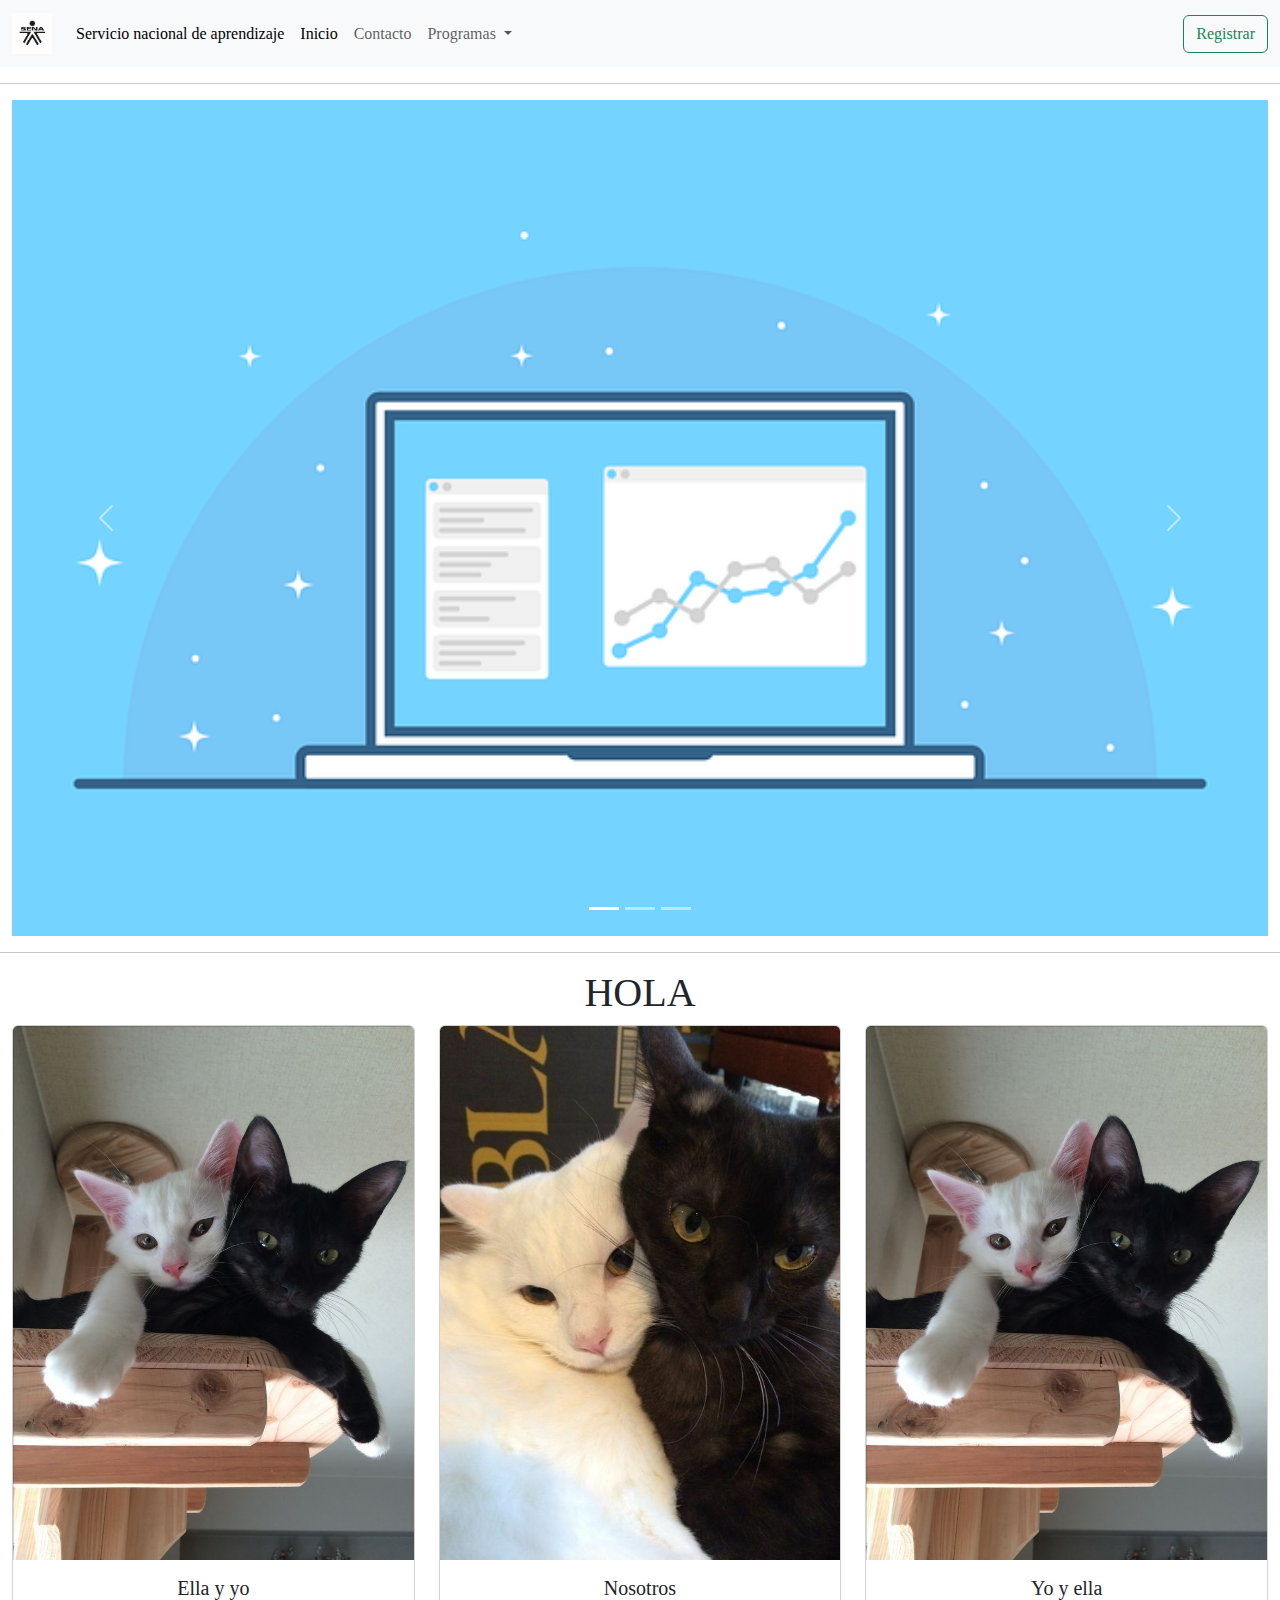
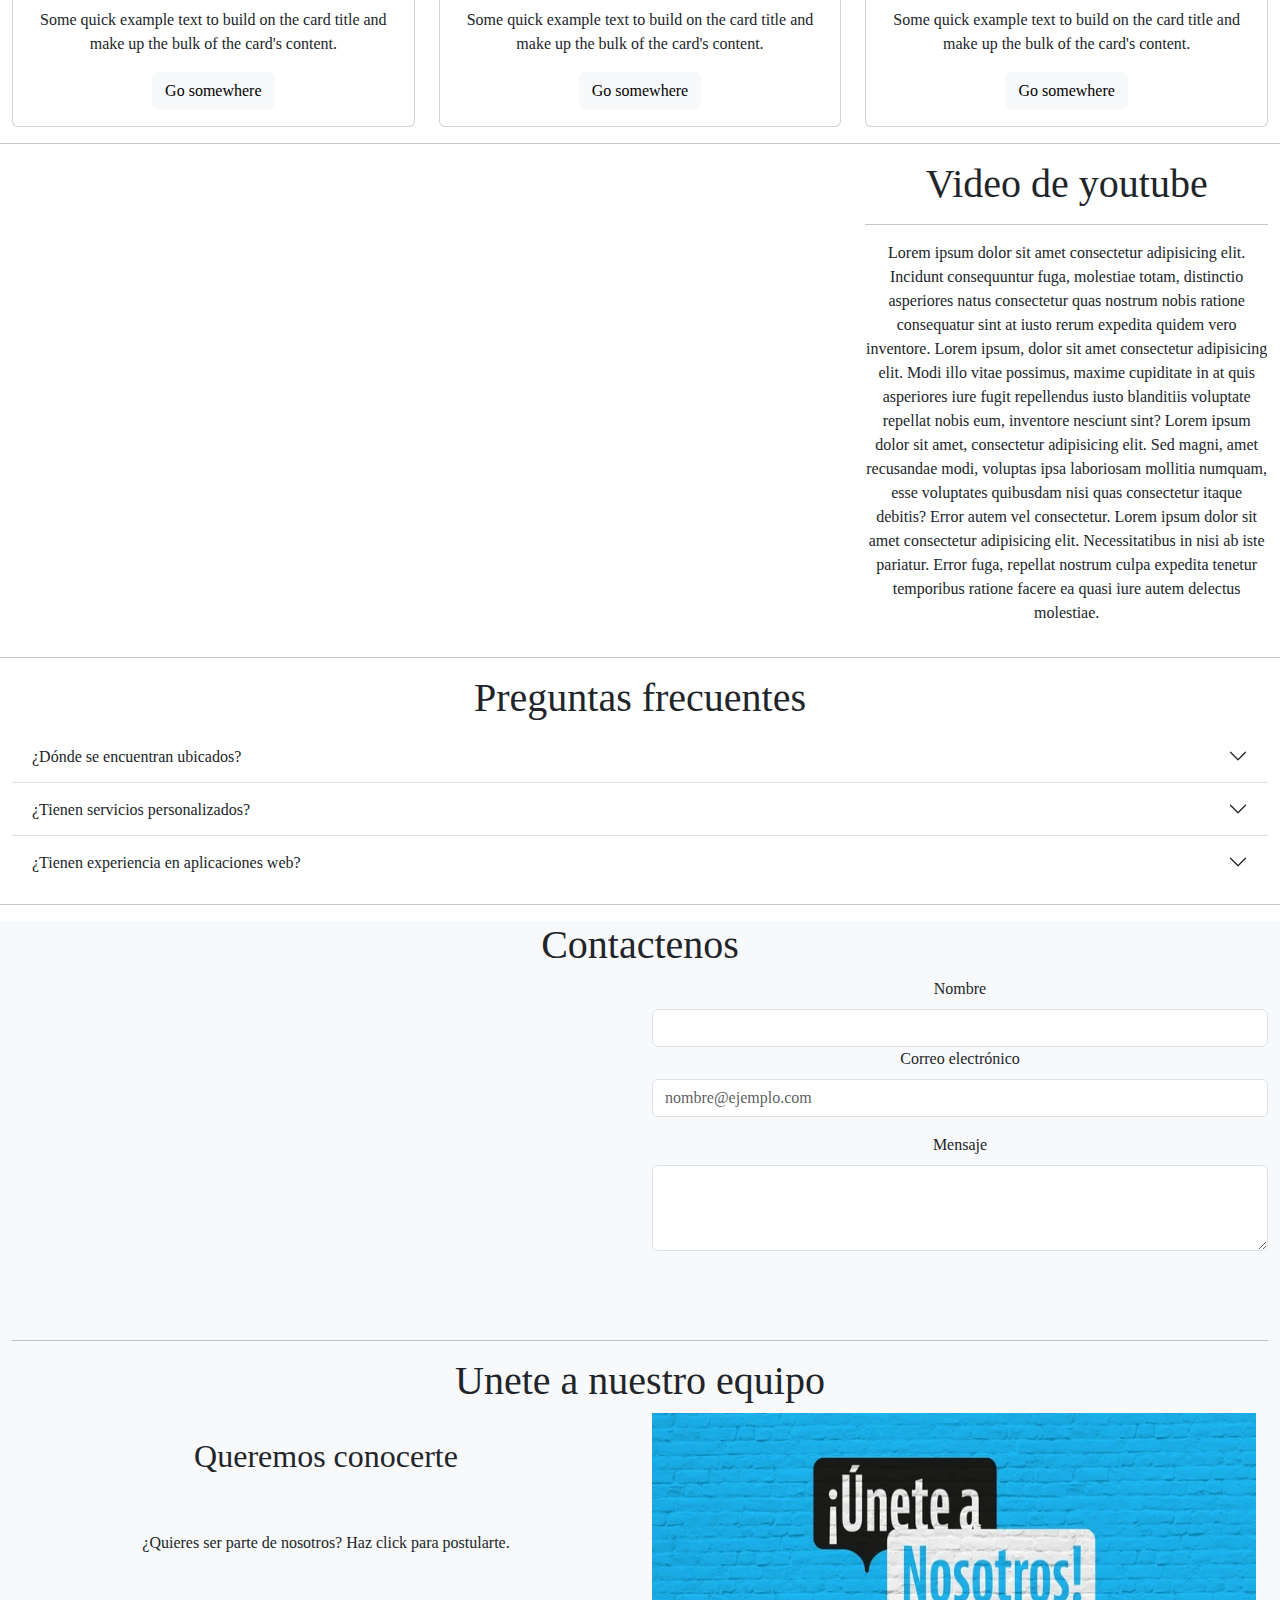
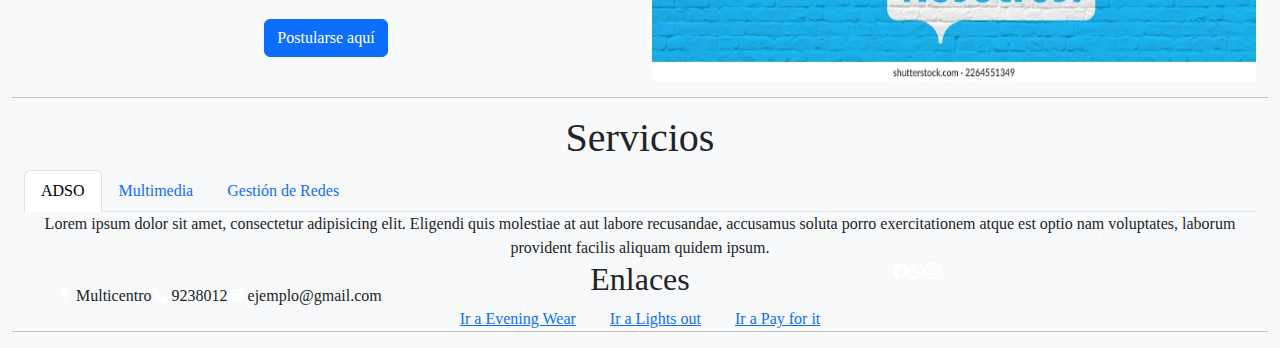
==== index.html @ 23a70c19 "Data v1 - Primer Commit" ====
<!DOCTYPE html>
<html lang="es">
<head>
    <meta charset="UTF-8">
    <meta name="viewport" content="width=device-width, initial-scale=1.0">
    <title>Document</title>
    <link rel="stylesheet" href="CSS/studie.css">
    <link rel="stylesheet" href="https://cdn.jsdelivr.net/npm/bootstrap-icons@1.11.3/font/bootstrap-icons.min.css">
    <link href="https://cdn.jsdelivr.net/npm/bootstrap@5.3.3/dist/css/bootstrap.min.css" rel="stylesheet" integrity="sha384-QWTKZyjpPEjISv5WaRU9OFeRpok6YctnYmDr5pNlyT2bRjXh0JMhjY6hW+ALEwIH" crossorigin="anonymous">
    <script src="https://cdn.jsdelivr.net/npm/bootstrap@5.3.3/dist/js/bootstrap.bundle.min.js" integrity="sha384-YvpcrYf0tY3lHB60NNkmXc5s9fDVZLESaAA55NDzOxhy9GkcIdslK1eN7N6jIeHz" crossorigin="anonymous"></script>
<body class="fuente-letra">
    <!-- Aquí está la barra de navegación principal.-->
    <nav class="navbar navbar-expand-lg bg-body-tertiary">
        <div class="container-fluid">
          <a class="navbar-brand" href="#"><img src="Recursos/logo.jpg" alt="" width="40px"></a>
          <button class="navbar-toggler" type="button" data-bs-toggle="collapse" data-bs-target="#navbarSupportedContent" aria-controls="navbarSupportedContent" aria-expanded="false" aria-label="Toggle navigation">
            <span class="navbar-toggler-icon"></span>
          </button>
          <div class="collapse navbar-collapse" id="navbarSupportedContent">
            <ul class="navbar-nav me-auto mb-2 mb-lg-0">
              <li class="nav-item">
                <a class="nav-link active" aria-current="page" href="#">Servicio nacional de aprendizaje</a>
              </li>
              <li class="nav-item">
                <a class="nav-link active" aria-current="page" href="#">Inicio</a>
              </li>
              <li class="nav-item">
                <a class="nav-link" href="#">Contacto</a>
              </li>
              <li class="nav-item dropdown">
                <a class="nav-link dropdown-toggle" href="#" role="button" data-bs-toggle="dropdown" aria-expanded="false">
                  Programas
                </a>
                <ul class="dropdown-menu">
                  <li><a class="dropdown-item" href="#">ADSO</a></li>
                  <li><a class="dropdown-item" href="#">ADSI</a></li>
                  <li><hr class="dropdown-divider"></li>
                  <li><a class="dropdown-item" href="#">Ver todos</a></li>
                </ul>
              </li>
            </ul>
            <form class="d-flex" role="search">
              <button class="btn btn-outline-success" type="submit" data-bs-toggle="modal" data-bs-target="#RegistroModal">Registrar</button>
            </form>
          </div>
        </div>
      </nav>
      <!-- Modal para el registro -->
      <div class="modal fade" id="RegistroModal" tabindex="-1" aria-labelledby="exampleModalLabel" aria-hidden="true">
        <div class="modal-dialog">
          <div class="modal-content">
            <div class="modal-header">
              <h1 class="modal-title fs-5" id="exampleModal">Registrar usuario</h1>
              <button type="button" class="btn-close" data-bs-dismiss="modal" aria-label="Close"></button>
            </div>
            <div class="modal-body">
                <form>
                    <div class="mb-3">
                      <label for="exampleInputEmail1" class="form-label">Nombre</label>
                      <input type="text" class="form-control" id="inputNombre" aria-describedby="emailHelp">
                      <label for="exampleInputEmail1" class="form-label">Apellido</label>
                      <input type="text" class="form-control" id="inputApellido" aria-describedby="emailHelp">
                      <label for="exampleInputEmail1" class="form-label">Teléfono</label>
                      <input type="tel" class="form-control" id="inputTelefono" aria-describedby="emailHelp">
                      <label for="exampleInputEmail1" class="form-label">Correo electrónico</label>
                      <input type="email" class="form-control" id="exampleInputEmail1" aria-describedby="emailHelp">
                      <div id="emailHelp" class="form-text">Nunca compartiremos tú correo con alguien más.</div>
                    </div>
                    <div class="mb-3">
                      <label for="exampleInputPassword1" class="form-label">Password</label>
                      <input type="password" class="form-control" id="exampleInputPassword1">
                    </div>
                    <div class="mb-3 form-check">
                      <input type="checkbox" class="form-check-input" id="exampleCheck1">
                      <label class="form-check-label" for="exampleCheck1">Acepto los terminos</label>
                    </div>
                    <button type="submit" class="btn btn-primary">Enviar</button>
                  </form>
            </div>
            <div class="modal-footer">
              <button type="button" class="btn btn-secondary" data-bs-dismiss="modal">Cerrar</button>
              <button type="button" class="btn btn-primary">Guardar</button>
            </div>
          </div>
        </div>
      </div>
      <hr>
    <!-- Carrucel de imagenes -->
      <div class="container-fluid">
        <div class="row">
            <div class="col">
                <div id="carouselExampleIndicators" class="carousel slide" >
                    <div class="carousel-indicators">
                      <button type="button" data-bs-target="#carouselExampleIndicators" data-bs-slide-to="0" class="active" aria-current="true" aria-label="Slide 1"></button>
                      <button type="button" data-bs-target="#carouselExampleIndicators" data-bs-slide-to="1" aria-label="Slide 2"></button>
                      <button type="button" data-bs-target="#carouselExampleIndicators" data-bs-slide-to="2" aria-label="Slide 3"></button>
                    </div>
                    <div class="carousel-inner">
                      <div class="carousel-item active">
                        <img src="Recursos/carrusel 1.png" class="d-block w-100" alt="...">
                      </div>
                      <div class="carousel-item">
                        <img src="Recursos/carrusel 2.png" class="d-block w-100" alt="...">
                      </div>
                      <div class="carousel-item">
                        <img src="Recursos/carrusel 3.jpg" class="d-block w-100" alt="...">
                      </div>
                    </div>
                    <button class="carousel-control-prev" type="button" data-bs-target="#carouselExampleIndicators" data-bs-slide="prev">
                      <span class="carousel-control-prev-icon" aria-hidden="true"></span>
                      <span class="visually-hidden">Previous</span>
                    </button>
                    <button class="carousel-control-next" type="button" data-bs-target="#carouselExampleIndicators" data-bs-slide="next">
                      <span class="carousel-control-next-icon" aria-hidden="true"></span>
                      <span class="visually-hidden">Next</span>
                    </button>
                  </div>
            </div>
        </div>
      </div>
      <hr>
      <!-- Contenedor de las 3 imagenes principales -->
      <div class="container-fluid text-center" >
        <div class="row">
            <div class="col">
              <h1> HOLA </h1>
            </div>
        </div>
        <div class="row">
          <div class="col-sm-12 col-md-12 col-lg-4">
            <div class="card" style="width: 100%;">
              <img src="Recursos/img 2.jpg" class="card-img-top" alt="...">
              <div class="card-body">
                <h5 class="card-title">Ella y yo</h5>
                <p class="card-text">Some quick example text to build on the card title and make up the bulk of the card's content.</p>
                <a href="#" class="btn btn-light">Go somewhere</a>
              </div>
            </div>
          </div>
          <div class="col-sm-12 col-md-12 col-lg-4">
            <div class="card" style="width: 100%;">
              <img src="Recursos/img 3.jpg" class="card-img-top" alt="...">
              <div class="card-body">
                <h5 class="card-title">Nosotros</h5>
                <p class="card-text">Some quick example text to build on the card title and make up the bulk of the card's content.</p>
                <a href="#" class="btn btn-light">Go somewhere</a>
              </div>
            </div>
          </div>
          <div class="col-sm-12 col-md-12 col-lg-4">
            <div class="card" style="width: 100%;">
              <img src="Recursos/img 2.jpg" class="card-img-top" alt="...">
              <div class="card-body">
                <h5 class="card-title">Yo y ella</h5>
                <p class="card-text">Some quick example text to build on the card title and make up the bulk of the card's content.</p>
                <a href="#" class="btn btn-light">Go somewhere</a>
              </div>
            </div>
          </div>
      </div>
      </div>
      <hr>
      <!-- Video -->
       <div class="container-fluid text-center">
        <div class="row">
          <div class="col-sm-12 col-md-12 col-lg-8">
            <div class="ratio ratio-16x9">
            <iframe width="100%" height="100%" src="https://www.youtube.com/embed/G3qCem3ie04" title="El experimento de la vida perfecta" frameborder="0" allow="accelerometer; autoplay; clipboard-write; encrypted-media; gyroscope; picture-in-picture; web-share" referrerpolicy="strict-origin-when-cross-origin" allowfullscreen></iframe>
            </div>
          </div>
          <div class="col-sm-12 col-md-12 col-lg-4">
            <h1>Video de youtube</h1>
            <hr>
            <p>Lorem ipsum dolor sit amet consectetur adipisicing elit. Incidunt consequuntur fuga, molestiae totam, distinctio asperiores natus consectetur quas nostrum nobis ratione consequatur sint at iusto rerum expedita quidem vero inventore.
              Lorem ipsum, dolor sit amet consectetur adipisicing elit. Modi illo vitae possimus, maxime cupiditate in at quis asperiores iure fugit repellendus iusto blanditiis voluptate repellat nobis eum, inventore nesciunt sint?
              Lorem ipsum dolor sit amet, consectetur adipisicing elit. Sed magni, amet recusandae modi, voluptas ipsa laboriosam mollitia numquam, esse voluptates quibusdam nisi quas consectetur itaque debitis? Error autem vel consectetur.
              Lorem ipsum dolor sit amet consectetur adipisicing elit. Necessitatibus in nisi ab iste pariatur. Error fuga, repellat nostrum culpa expedita tenetur temporibus ratione facere ea quasi iure autem delectus molestiae.
            </p>
          </div>
        </div>
       </div>
       <hr>
       <!-- Zona de preguntas y respuestas -->
       <div class="container-fluid text-center">
        <div class="row">
          <div class="col">
            <h1> Preguntas frecuentes </h1>
          </div>
        </div>
        <div class="row">
          <div class="col">
            <div class="accordion accordion-flush" id="accordionFlushExample">
              <div class="accordion-item">
                <h2 class="accordion-header">
                  <button class="accordion-button collapsed" type="button" data-bs-toggle="collapse" data-bs-target="#flush-collapseOne" aria-expanded="false" aria-controls="flush-collapseOne">
                    ¿Dónde se encuentran ubicados?
                  </button>
                </h2>
                <div id="flush-collapseOne" class="accordion-collapse collapse" data-bs-parent="#accordionFlushExample">
                  <div class="accordion-body">Placeholder content for this accordion, which is intended to demonstrate the <code>.accordion-flush</code> class. This is the first item's accordion body.</div>
                </div>
              </div>
              <div class="accordion-item">
                <h2 class="accordion-header">
                  <button class="accordion-button collapsed" type="button" data-bs-toggle="collapse" data-bs-target="#flush-collapseTwo" aria-expanded="false" aria-controls="flush-collapseTwo">
                    ¿Tienen servicios personalizados?
                  </button>
                </h2>
                <div id="flush-collapseTwo" class="accordion-collapse collapse" data-bs-parent="#accordionFlushExample">
                  <div class="accordion-body">Placeholder content for this accordion, which is intended to demonstrate the <code>.accordion-flush</code> class. This is the second item's accordion body. Let's imagine this being filled with some actual content.</div>
                </div>
              </div>
              <div class="accordion-item">
                <h2 class="accordion-header">
                  <button class="accordion-button collapsed" type="button" data-bs-toggle="collapse" data-bs-target="#flush-collapseThree" aria-expanded="false" aria-controls="flush-collapseThree">
                    ¿Tienen experiencia en aplicaciones web?
                  </button>
                </h2>
                <div id="flush-collapseThree" class="accordion-collapse collapse" data-bs-parent="#accordionFlushExample">
                  <div class="accordion-body">Placeholder content for this accordion, which is intended to demonstrate the <code>.accordion-flush</code> class. This is the third item's accordion body. Nothing more exciting happening here in terms of content, but just filling up the space to make it look, at least at first glance, a bit more representative of how this would look in a real-world application.</div>
                </div>
              </div>
            </div>
          </div>
        </div>
       </div>
       <hr>
       <!-- Contactenos  -->
        <div class="container-fluid text-center bg-light">
          <div class="row">
            <div class="col">
              <h1> Contactenos </h1>
            </div>
          </div>
          <div class="row">
            <div class="col-sm-12 col-md-12 col-lg-6">
              <div class="ratio ratio-16x9">
                <div>
                  <iframe width="100%" height="100%" src="https://www.google.com/maps/embed?pb=!1m18!1m12!1m3!1d3977.8625328363455!2d-75.20431482576655!3d4.4366857955375245!2m3!1f0!2f0!3f0!3m2!1i1024!2i768!4f13.1!3m3!1m2!1s0x8e38c4e6dfdb41b3%3A0xda972bb122c7b43a!2sCentro%20Comercial%20Multicentro!5e0!3m2!1ses-419!2sco!4v1740763838779!5m2!1ses-419!2sco" width="600" height="450" style="border:0;" allowfullscreen="" loading="lazy" referrerpolicy="no-referrer-when-downgrade"></iframe>
                </div>
            </div>
          </div>
          <div class="col-sm-12 col-md-12 col-lg-6">
            <div class="mb-3">
              <label for="exampleInputEmail1" class="form-label">Nombre</label>
              <input type="text" class="form-control" id="inputNombre" aria-describedby="emailHelp">
              <label for="exampleFormControlInput1" class="form-label">Correo electrónico</label>
              <input type="email" class="form-control" id="exampleFormControlInput1" placeholder="nombre@ejemplo.com">
            </div>
            <div class="mb-3">
              <label for="exampleFormControlTextarea1" class="form-label">Mensaje</label>
              <textarea class="form-control" id="exampleFormControlTextarea1" rows="3"></textarea>
            </div>
          </div>
        </div>
        <hr>
        <!-- Libre -->
         <div class="container-fluid text-center">
          <div class="row-sm-12 row-md-12 row-lg-12">
            <div class="col-sm-12 col-md-12 col-lg-12">
              <h1> Unete a nuestro equipo</h1>
            </div>
            <div class="row">
              <div class="col-sm-12 col-md-12 col-lg-6 bg-light text-center">
                <br>
                <h2>Queremos conocerte</h2>
                <br>
                <br>
                <p class="text" id="postularse" rows="3">¿Quieres ser parte de nosotros? Haz click para postularte.</p>
                <br>
                <br>
                <button type="button" class="btn btn-primary">Postularse aquí</button>
                <br>
                <br>
              </div>
              <div class="col-sm-12 col-md-12 col-lg-6">
                <img width="100%" height="100%" src="Recursos/unete.webp">
              </div>
            </div>
          </div>
         </div>
         <hr>
        <!--Tabs-->
        <div class="container-fluid">
          <div class="row">
            <div class="col">
              <h1>Servicios</h1>
            </div>
          </div>
          <div class="row">
            <div class="col">
              <ul class="nav nav-tabs" id="myTab" role="tablist">
                <li class="nav-item" role="presentation">
                  <button class="nav-link active" id="home-tab" data-bs-toggle="tab" data-bs-target="#tab-adso" type="button" role="tab" aria-controls="home-tab-pane" aria-selected="true">ADSO</button>
                </li>
                <li class="nav-item" role="presentation">
                  <button class="nav-link" id="profile-tab" data-bs-toggle="tab" data-bs-target="#tab-mult" type="button" role="tab" aria-controls="profile-tab-pane" aria-selected="false">Multimedia</button>
                </li>
                <li class="nav-item" role="presentation">
                  <button class="nav-link" id="contact-tab" data-bs-toggle="tab" data-bs-target="#tab-gestion" type="button" role="tab" aria-controls="contact-tab-pane" aria-selected="false">Gestión de Redes</button>
                </li>
              </ul>
              <div class="tab-content" id="myTabContent">
                <div class="tab-pane fade show active" id="tab-adso" role="tabpanel" aria-labelledby="home-tab" tabindex="0">Lorem ipsum dolor sit amet, consectetur adipisicing elit. Eligendi quis molestiae at aut labore recusandae, accusamus soluta porro exercitationem atque est optio nam voluptates, laborum provident facilis aliquam quidem ipsum.</div>
                <div class="tab-pane fade" id="tab-mult" role="tabpanel" aria-labelledby="profile-tab" tabindex="0">Lorem, ipsum dolor sit amet consectetur adipisicing elit. Est dolores ipsa alias unde enim deleniti harum soluta fuga quam praesentium, doloremque magni odio sint fugiat quisquam cumque aut aliquid laboriosam!</div>
                <div class="tab-pane fade" id="tab-gestion" role="tabpanel" aria-labelledby="contact-tab" tabindex="0">Lorem ipsum, dolor sit amet consectetur adipisicing elit. Ipsum ipsam adipisci maxime nesciunt odio velit non eligendi quaerat laboriosam consequatur accusamus excepturi sint aspernatur, ex magni cumque inventore, pariatur ducimus!</div>
              </div>
            </div>
          </div>
        </div>
        <!--Footer-->

      <div class="container-fluid">
        <div class="row">
          <!--Info empresa-->
          <div class="col">
            <img src="IMG/logo.jpg" alt="">
            <ul class="li d-flex align-items-start">
              <li><i class="bi bi-geo-fill icono"> </i>Multicentro</li>
              <li><i class="bi bi-telephone-fill icono"> </i>9238012</li>
              <li><i class="bi bi-envelope-heart-fill icono"> </i>ejemplo@gmail.com</li>
            </ul>
          </div>
          <!--Enlaces-->
          <div class="col li">
            <h2>Enlaces</h2>
            <div class="d-flex justify-content-around">
              <li><a href="https://open.spotify.com/track/5teutn70OOru5HCUAHm9q5?si=1vr0FdusQ6aqldSPCYdZ-A%0A">Ir a Evening Wear</a></li>
              <li><a href="https://open.spotify.com/track/2zKs8idSllCaObSmg1CpYD?si=YKFStGfDQXyh-Z08MnRPWg%0A">Ir a Lights out</a></li>
              <li><a href="https://open.spotify.com/track/1QupPBshfmenhuN2Uy6TRJ?si=fa_C-axZSlu_tUf6rZTrMQ%0A">Ir a Pay for it</a></li>
            </div>
          </div>
          <!--Redes Sociales-->
          <div class="col d-flex align-item-center">
            <ul class="li d-flex align-item-center">
              <li><i class="bi bi-facebook icono"> </i></li>
              <li><i class="bi bi-whatsapp icono"> </i></li>
              <li><i class="bi bi-instagram icono"> </i></li>
            </ul>
          </div>
          <hr>
</body>
</html>
---- CSS/studie.css ----
.icono{
    color: white;
    transition: transform 0.3s;
}

.icono:hover{
    transform: scale(1.05);
}

.li{
    list-style-type: none;
}

ul.redes li{
    display: inline;
}

.card{
    background-color: #ffffdc;
    transition: transform 0.3s;
}

.card:hover{
    transform: scale(1.05);
}

.navbar-toggler-icon {
    filter: brightness(0) invert(1);
  }

.fuente-letra{
    font-family: serif;
}
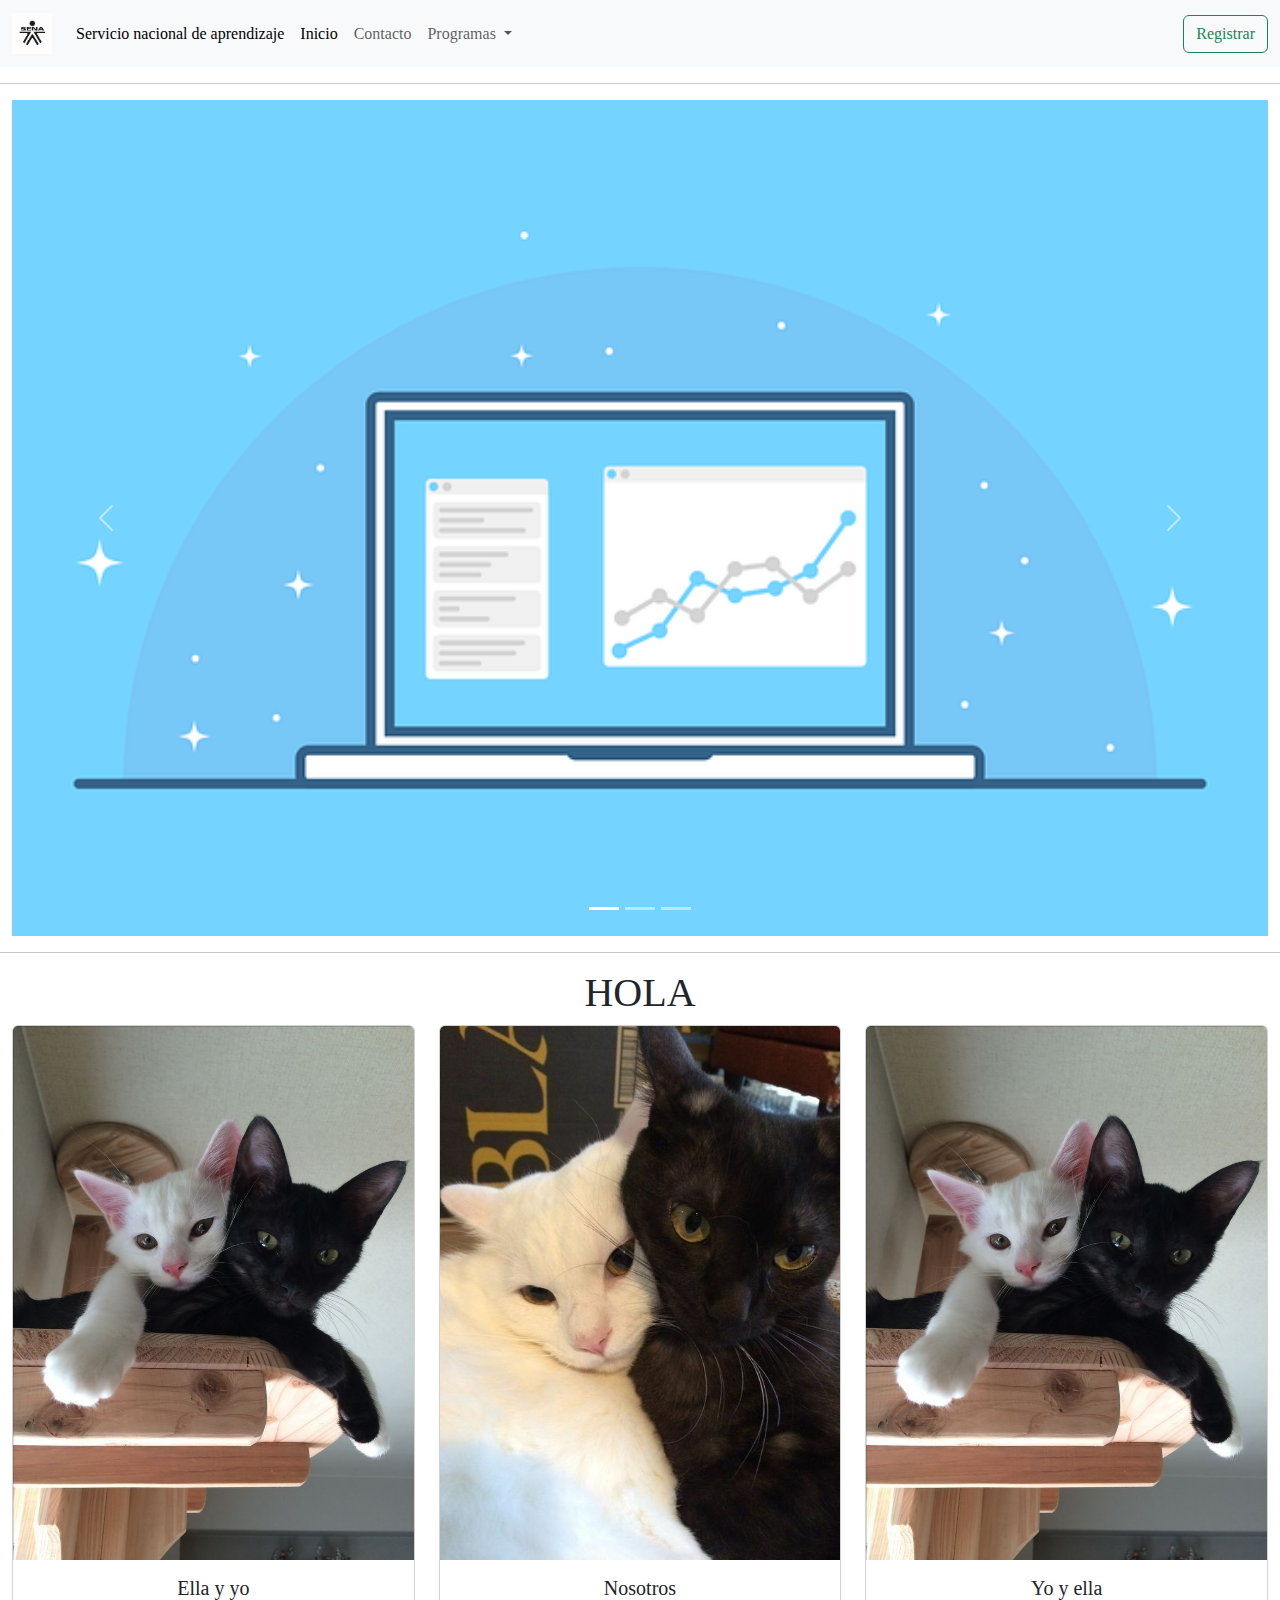
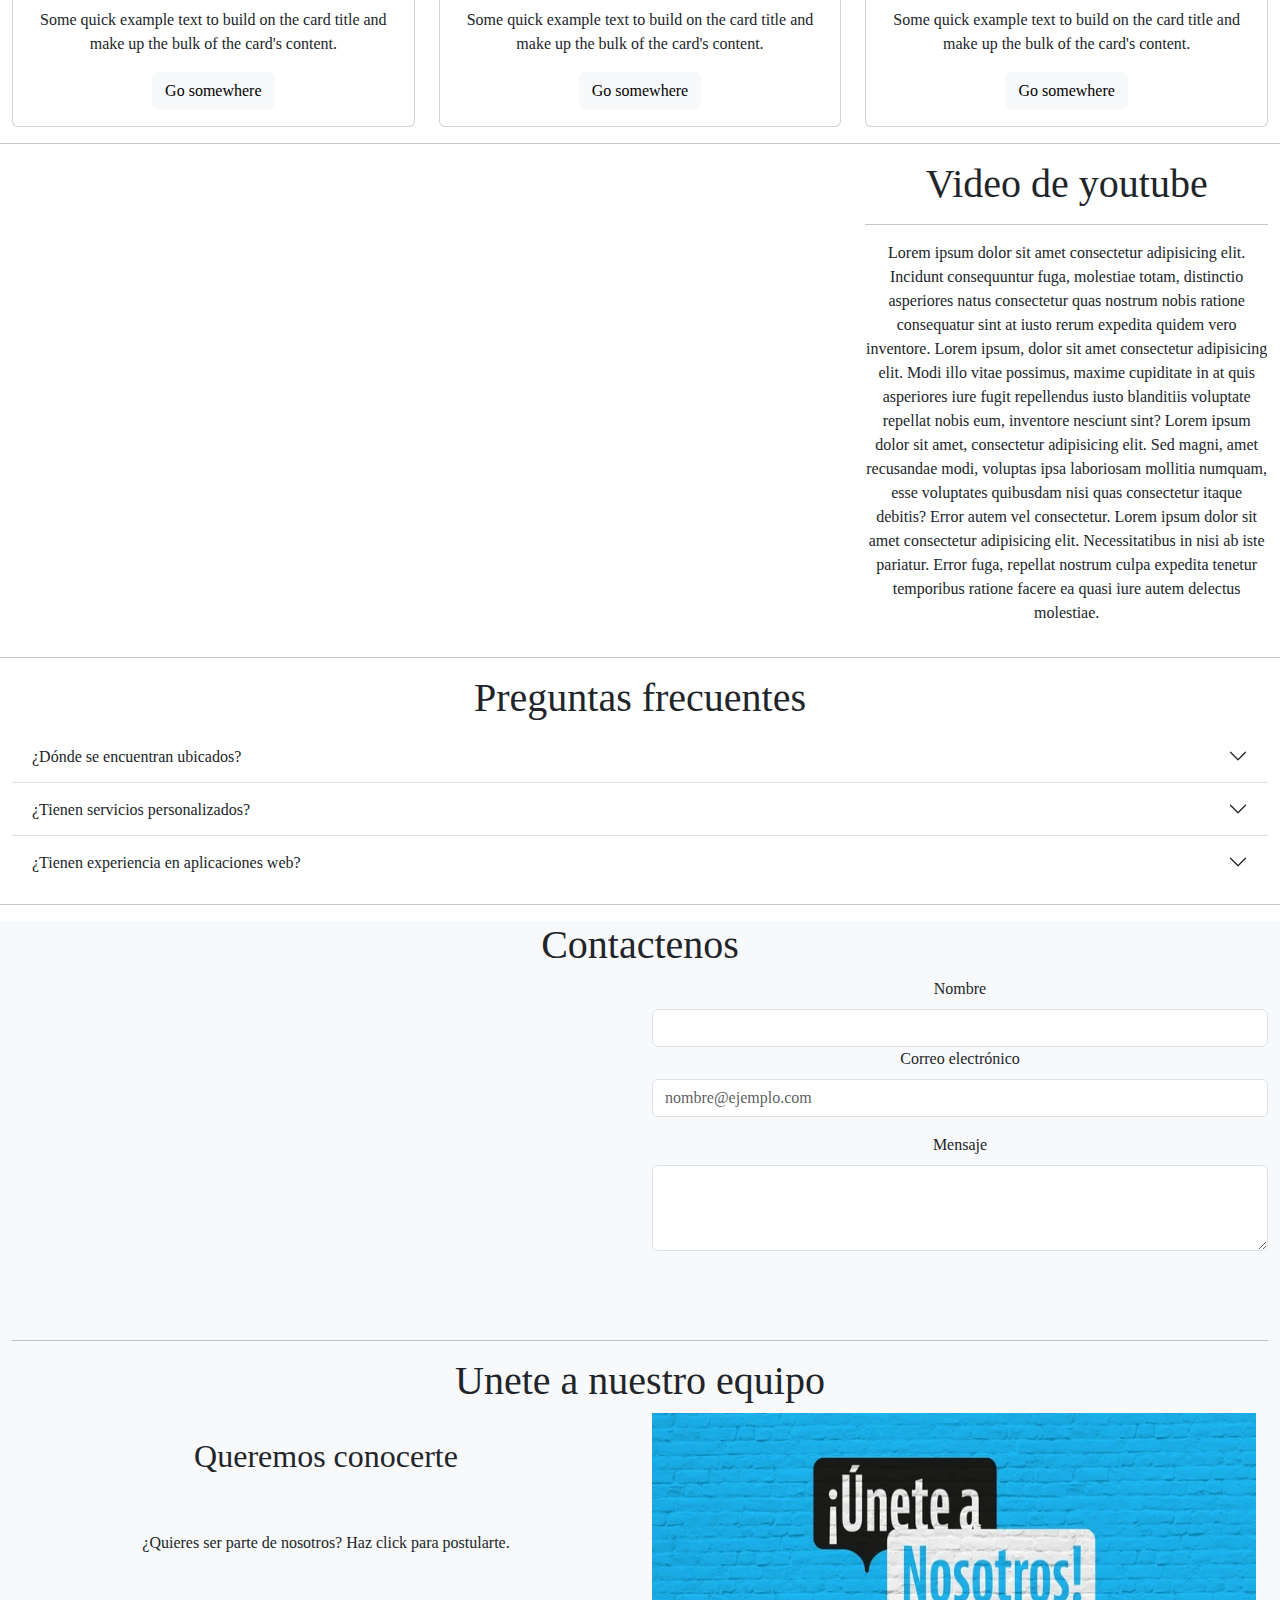
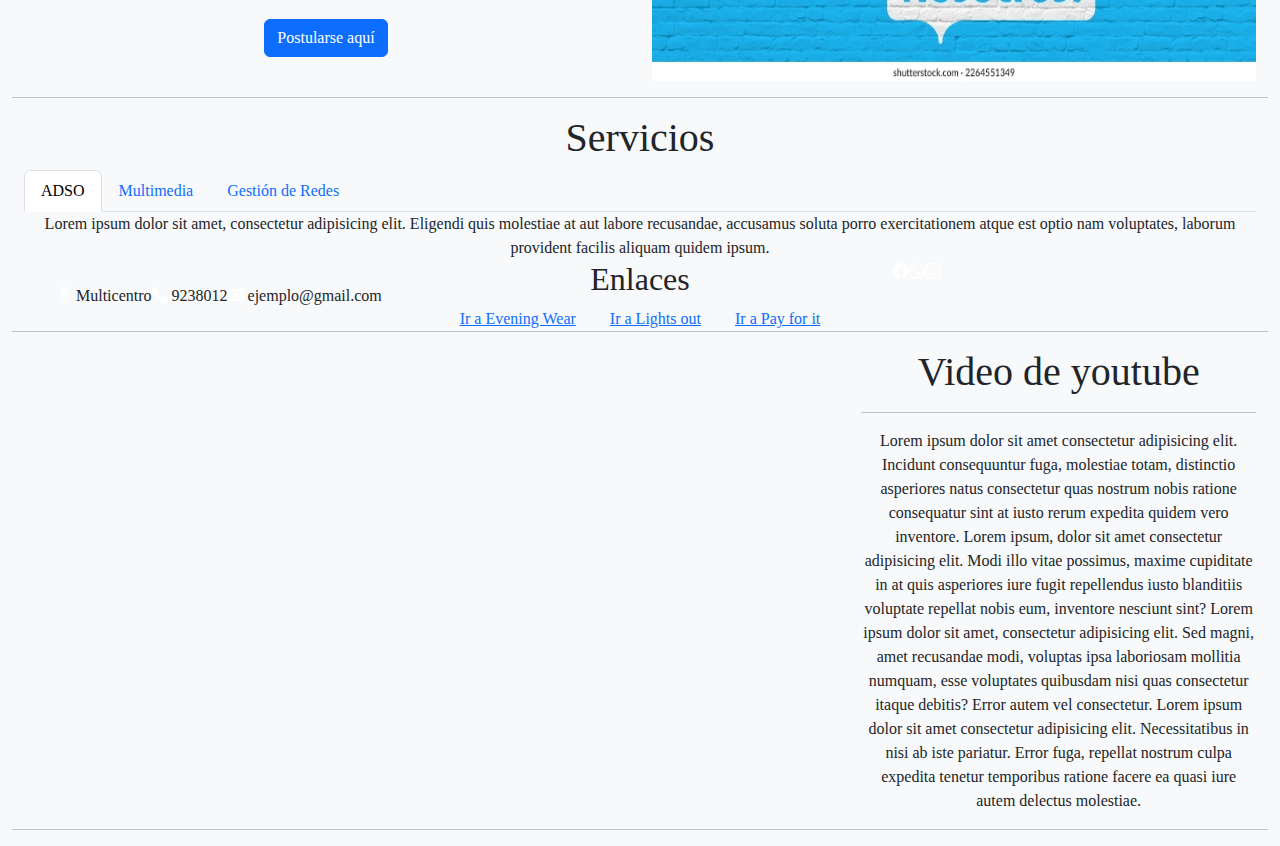
==== commit 9534617f: "Se agregó otro pedazo y se le puso nombre a la pestaña" ====
--- a/index.html
+++ b/index.html
@@ -1,9 +1,9 @@
 <!DOCTYPE html>
-<html lang="es">
+<html lang="en">
 <head>
     <meta charset="UTF-8">
     <meta name="viewport" content="width=device-width, initial-scale=1.0">
-    <title>Document</title>
+    <title>Nosotros</title>
     <link rel="stylesheet" href="CSS/studie.css">
     <link rel="stylesheet" href="https://cdn.jsdelivr.net/npm/bootstrap-icons@1.11.3/font/bootstrap-icons.min.css">
     <link href="https://cdn.jsdelivr.net/npm/bootstrap@5.3.3/dist/css/bootstrap.min.css" rel="stylesheet" integrity="sha384-QWTKZyjpPEjISv5WaRU9OFeRpok6YctnYmDr5pNlyT2bRjXh0JMhjY6hW+ALEwIH" crossorigin="anonymous">
@@ -339,5 +339,24 @@
             </ul>
           </div>
           <hr>
+          <div class="container-fluid text-center">
+            <div class="row">
+              <div class="col-sm-12 col-md-12 col-lg-8">
+                <div class="ratio ratio-16x9">
+                <iframe width="100%" height="100%" src="https://www.youtube.com/embed/G3qCem3ie04" title="El experimento de la vida perfecta" frameborder="0" allow="accelerometer; autoplay; clipboard-write; encrypted-media; gyroscope; picture-in-picture; web-share" referrerpolicy="strict-origin-when-cross-origin" allowfullscreen></iframe>
+                </div>
+              </div>
+              <div class="col-sm-12 col-md-12 col-lg-4">
+                <h1>Video de youtube</h1>
+                <hr>
+                <p>Lorem ipsum dolor sit amet consectetur adipisicing elit. Incidunt consequuntur fuga, molestiae totam, distinctio asperiores natus consectetur quas nostrum nobis ratione consequatur sint at iusto rerum expedita quidem vero inventore.
+                  Lorem ipsum, dolor sit amet consectetur adipisicing elit. Modi illo vitae possimus, maxime cupiditate in at quis asperiores iure fugit repellendus iusto blanditiis voluptate repellat nobis eum, inventore nesciunt sint?
+                  Lorem ipsum dolor sit amet, consectetur adipisicing elit. Sed magni, amet recusandae modi, voluptas ipsa laboriosam mollitia numquam, esse voluptates quibusdam nisi quas consectetur itaque debitis? Error autem vel consectetur.
+                  Lorem ipsum dolor sit amet consectetur adipisicing elit. Necessitatibus in nisi ab iste pariatur. Error fuga, repellat nostrum culpa expedita tenetur temporibus ratione facere ea quasi iure autem delectus molestiae.
+                </p>
+              </div>
+            </div>
+           </div>
+           <hr>
 </body>
 </html>